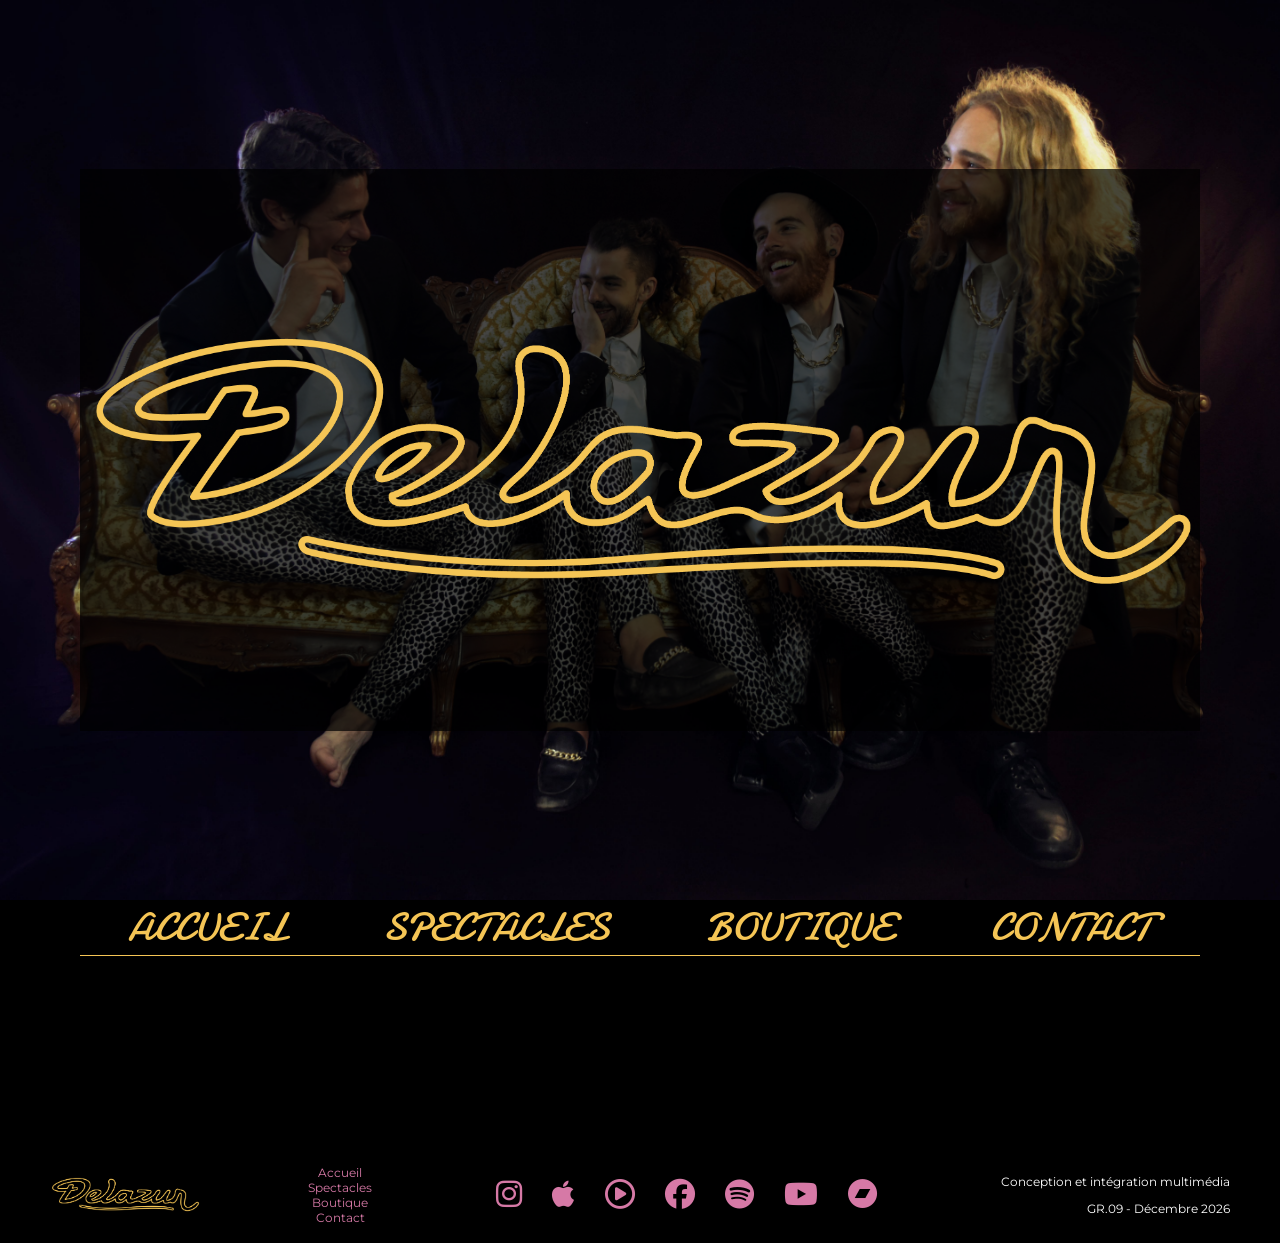
==== boutique.html @ c9358ce8 "Initialisation structure projet" ====
<!DOCTYPE html>
<html lang="fr-CA">

<head>
    <meta charset="UTF-8">
    <meta http-equiv="X-UA-Compatible" content="IE=edge">
    <meta name="viewport" content="width=device-width, initial-scale=1.0">
    <title>DELAZUR</title>
    <link rel="stylesheet" href="https://cdnjs.cloudflare.com/ajax/libs/font-awesome/6.5.1/css/all.min.css"
        integrity="sha512-DTOQO9RWCH3ppGqcWaEA1BIZOC6xxalwEsw9c2QQeAIftl+Vegovlnee1c9QX4TctnWMn13TZye+giMm8e2LwA=="
        crossorigin="anonymous" referrerpolicy="no-referrer" />
    <link rel="preconnect" href="https://fonts.gstatic.com">
    <link
        href="https://fonts.googleapis.com/css2?family=Damion&family=Montserrat:ital,wght@0,100;0,200;0,300;0,400;0,500;0,600;0,700;0,800;0,900;1,100;1,200;1,300;1,400;1,500;1,600;1,700;1,800;1,900&display=swap"
        rel="stylesheet">
    <link rel="stylesheet" href="./css/app.css">
    <link rel="stylesheet" href="./css/boutique.css">
</head>

<body>
    <header>
        <div>
            <img src="./img/delazur_logo.png" alt="Logo de Delazur">
            <h1 class="visuallyhidden">Delazur</h1>
        </div>
        <nav>
            <ul>
                <li><a class="serif" href="./index.html">Accueil</a></li>
                <li><a class="serif" href="./spectacles.html">Spectacles</a></li>
                <li><a class="serif" href="./boutique.html">Boutique</a></li>
                <li><a class="serif" href="./contact.html">Contact</a></li>
            </ul>
        </nav>
    </header>
    <main>
    <!--CONTENU------------------------------------------------------------------------------------------------->
    </main>
    <footer>
        <div>
            <img src="./img/delazur_logo.png" alt="Logo Delazur">
        </div>
        <nav>
            <ul>
                <li><a href="./index.html">Accueil</a></li>
                <li><a href="./spectacles.html">Spectacles</a></li>
                <li><a href="./boutique.html">Boutique</a></li>
                <li><a href="./contact.html">Contact</a></li>
            </ul>
        </nav>
        <nav>
            <ul>
                <li><a href="https://www.instagram.com/delazurband/" aria-label="Instagram" target="_blank"><i
                            class="fab fa-instagram"></i></a></li>
                <li><a href="https://music.apple.com/us/artist/delazur/1502322364" aria-label="Apple Music"
                        target="_blank"><i class="fab fa-apple"></i></a></li>
                <li><a href="https://music.youtube.com/channel/UCgWAueQ2PGlzKfPIjrtn05g" aria-label="Youtube Music"
                        target="_blank"><i class="far fa-play-circle"></i></a></li>
                <li><a href="https://www.facebook.com/delazurband/" aria-label="Facebook" target="_blank"><i
                            class="fab fa-facebook"></i></a></li>
                <li><a href="https://open.spotify.com/artist/1YG9iUkHCKcIEopGLn5QYb" aria-label="Spotify"
                        target="_blank"><i class="fab fa-spotify"></i></a></li>
                <li><a href="https://www.youtube.com/channel/UCNU_NVl0zzl5wluB0_9fNoA" aria-label="Youtube"
                        target="_blank"><i class="fab fa-youtube"></i></a></li>
                <li><a href="https://fontawesome.com/icons/bandcamp?style=brands" aria-label="Bandcamp"
                        target="_blank"><i class="fab fa-bandcamp"></i></a></li>
            </ul>
        </nav>
        <div>
            <p>Conception et intégration multimédia</p>
            <p>GR.09 - Décembre 2026</p>
        </div>
    </footer>
</body>

</html>
---- css/app.css ----
@import 'bases.css';
@import 'header.css';

/* @import 'accueil.css'; */
/* @import 'spectacles.css';
@import 'boutique.css';
@import 'contact.css'; */

@import 'footer.css';
@import 'overrides.css';
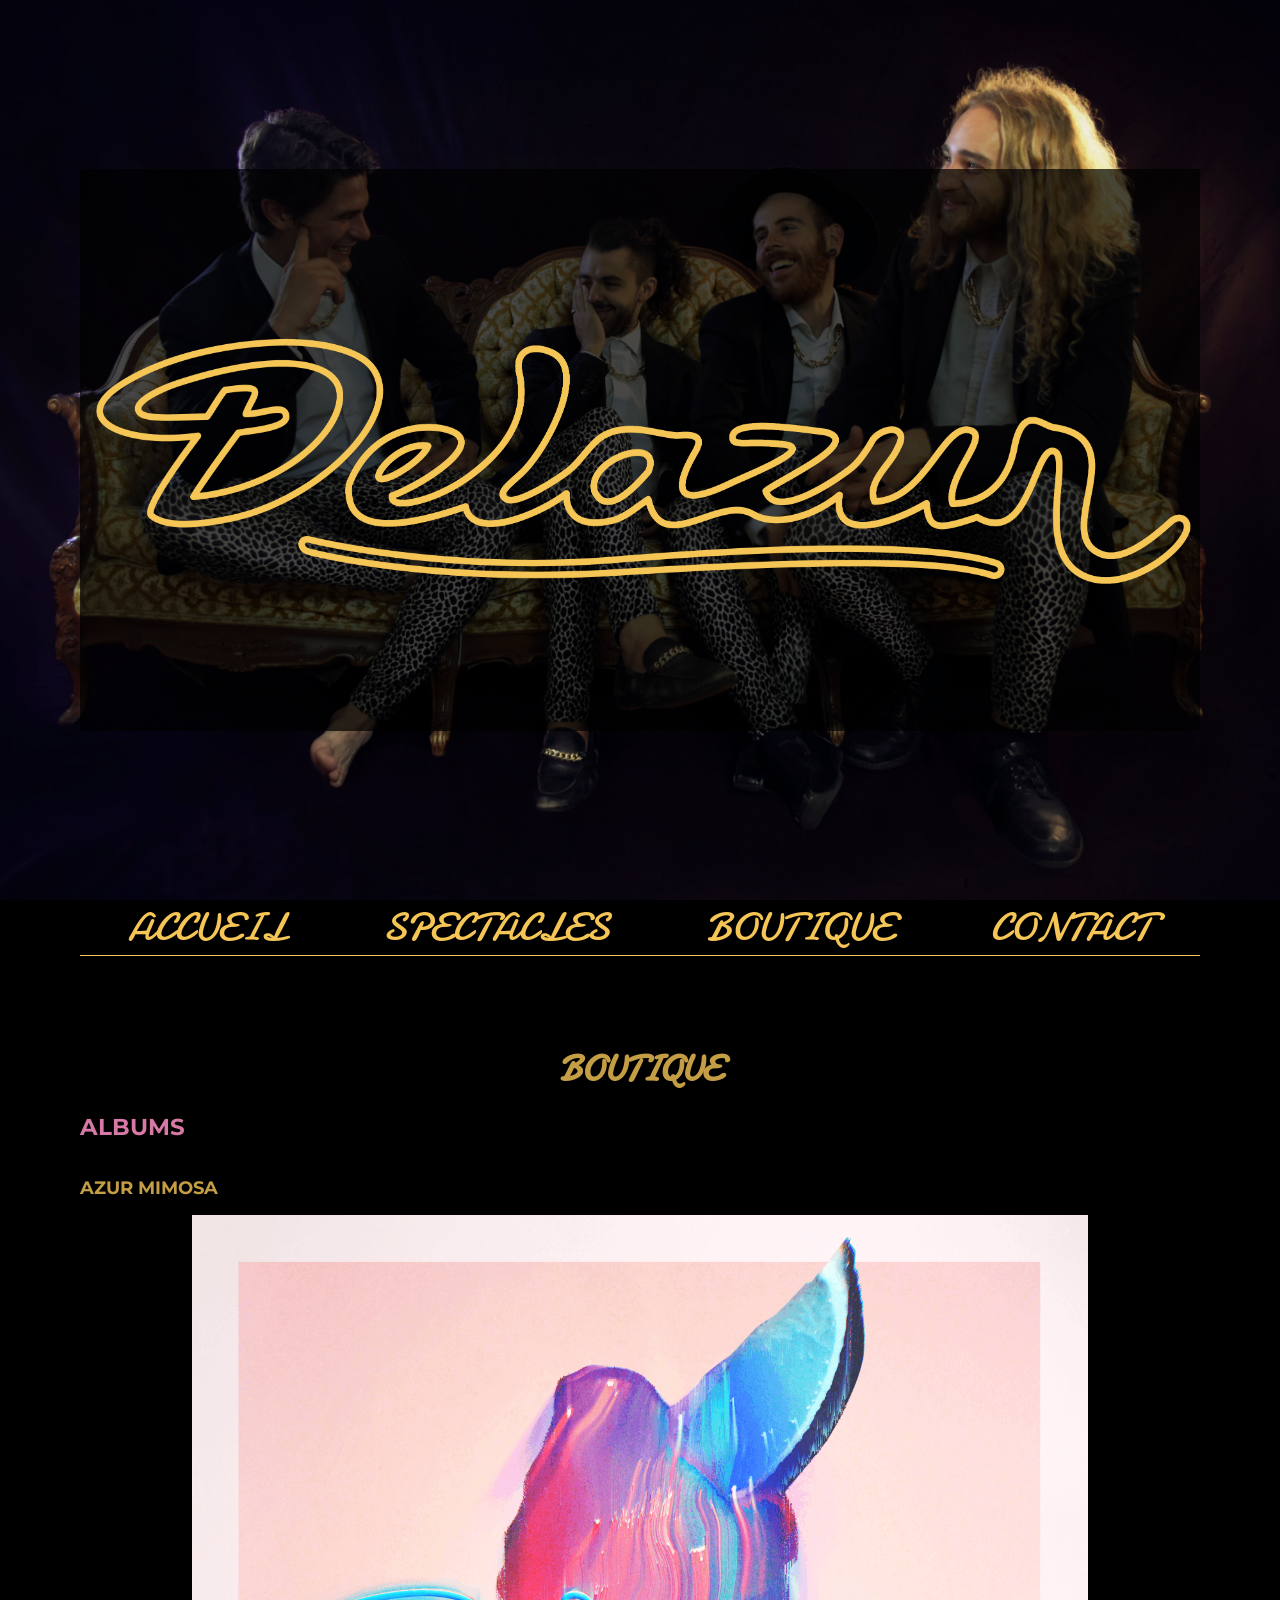
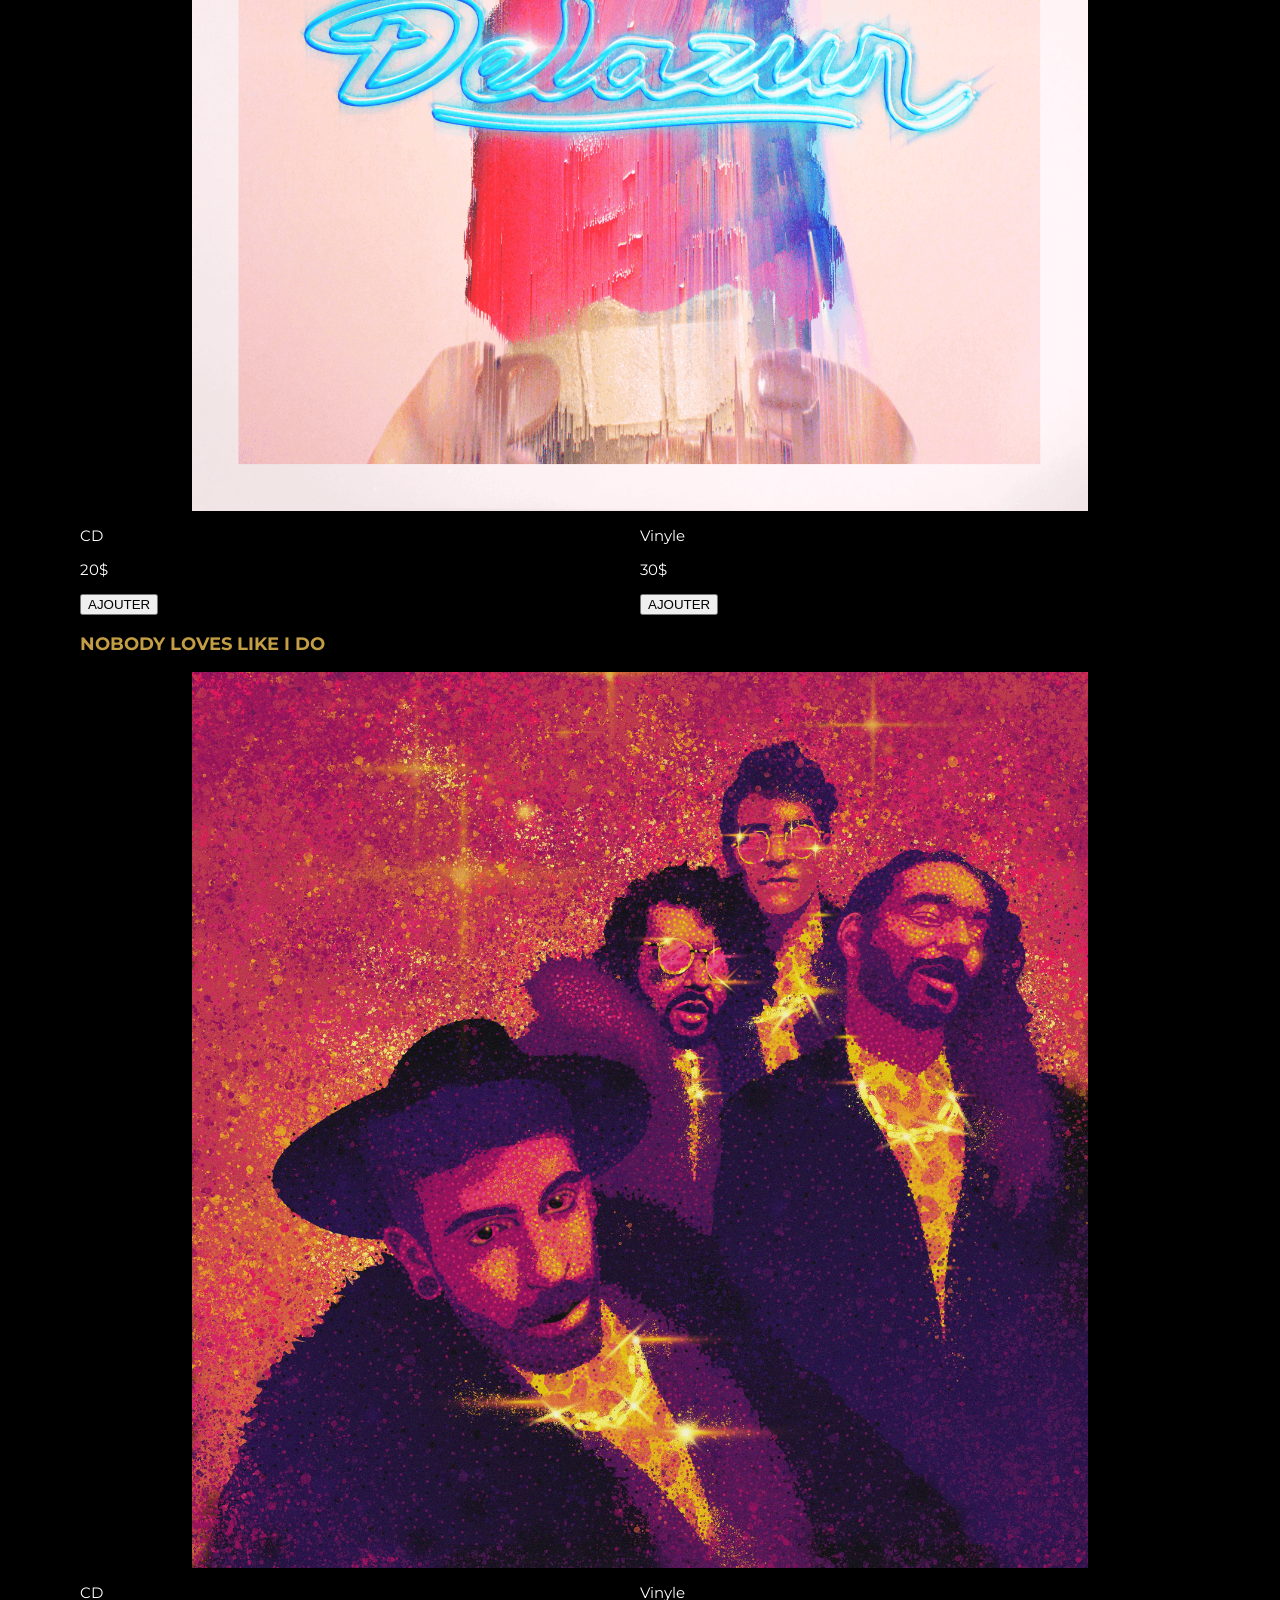
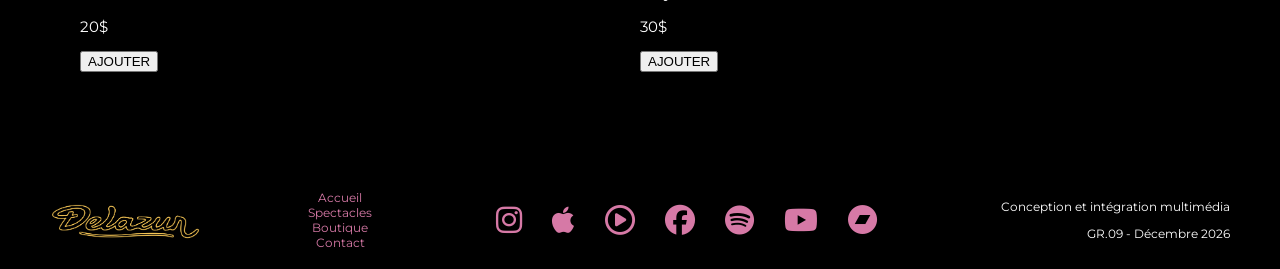
==== commit 6829f8dc: "Modification du HTML et CSS et ajout d'une copie de t-shirt1 pour l'album 2" ====
--- a/boutique.html
+++ b/boutique.html
@@ -32,9 +32,47 @@
             </ul>
         </nav>
     </header>
+
     <main>
-    <!--CONTENU------------------------------------------------------------------------------------------------->
+        <h1>BOUTIQUE</h1>
+        <section class="albums">
+            <h2>ALBUMS</h2>
+            <article class="azur-mimosa">
+                <h3>AZUR MIMOSA</h3> 
+                <img src="./img/album1.png" alt="Pochette de l'album Azur Mimosa">
+
+                <div class="cd">
+                    <p>CD</p>
+                    <p>20$</p>
+                    <button type="button">AJOUTER</button>
+                </div>
+
+                <div class="vinyle">
+                    <p>Vinyle</p>
+                    <p>30$</p>
+                    <button type="button">AJOUTER</button>
+                </div>
+            </article>
+
+            <article class="nobody-loves">
+                <h3>NOBODY LOVES LIKE I DO</h3> 
+                <img src="./img/album2.jpg" alt="Pochette de l'album nobody loves like I do">
+
+                <div class="cd">
+                    <p>CD</p>
+                    <p>20$</p>
+                    <button type="button">AJOUTER</button>
+                </div>
+
+                <div class="vinyle">
+                    <p>Vinyle</p>
+                    <p>30$</p>
+                    <button type="button">AJOUTER</button>
+                </div>
+            </article>
+        </section>
     </main>
+
     <footer>
         <div>
             <img src="./img/delazur_logo.png" alt="Logo Delazur">
--- a/css/app.css
+++ b/css/app.css
@@ -1,10 +1,5 @@
 @import 'bases.css';
 @import 'header.css';
 
-/* @import 'accueil.css'; */
-/* @import 'spectacles.css';
-@import 'boutique.css';
-@import 'contact.css'; */
-
 @import 'footer.css';
 @import 'overrides.css';
--- a/css/boutique.css
+++ b/css/boutique.css
@@ -0,0 +1,36 @@
+main{
+    background-color: black;
+}
+
+h1{
+    color: #C49E44;
+    font-family: "damion", Verdana, Geneva, Tahoma, sans-serif;
+    font-size: 35px;
+    margin: 0;
+    padding: 0;
+    text-align: center;
+}
+
+h2{
+    color: #d679a6;
+}
+
+h3{
+    color:#C49E44;
+}
+
+img{
+    width: 80%;
+    display: block;
+    margin: 0 auto;
+}
+
+article{
+    display: grid;
+    grid-template-columns: 1fr 1fr;
+}
+
+article h3,
+article img {
+    grid-column: span 2;
+}
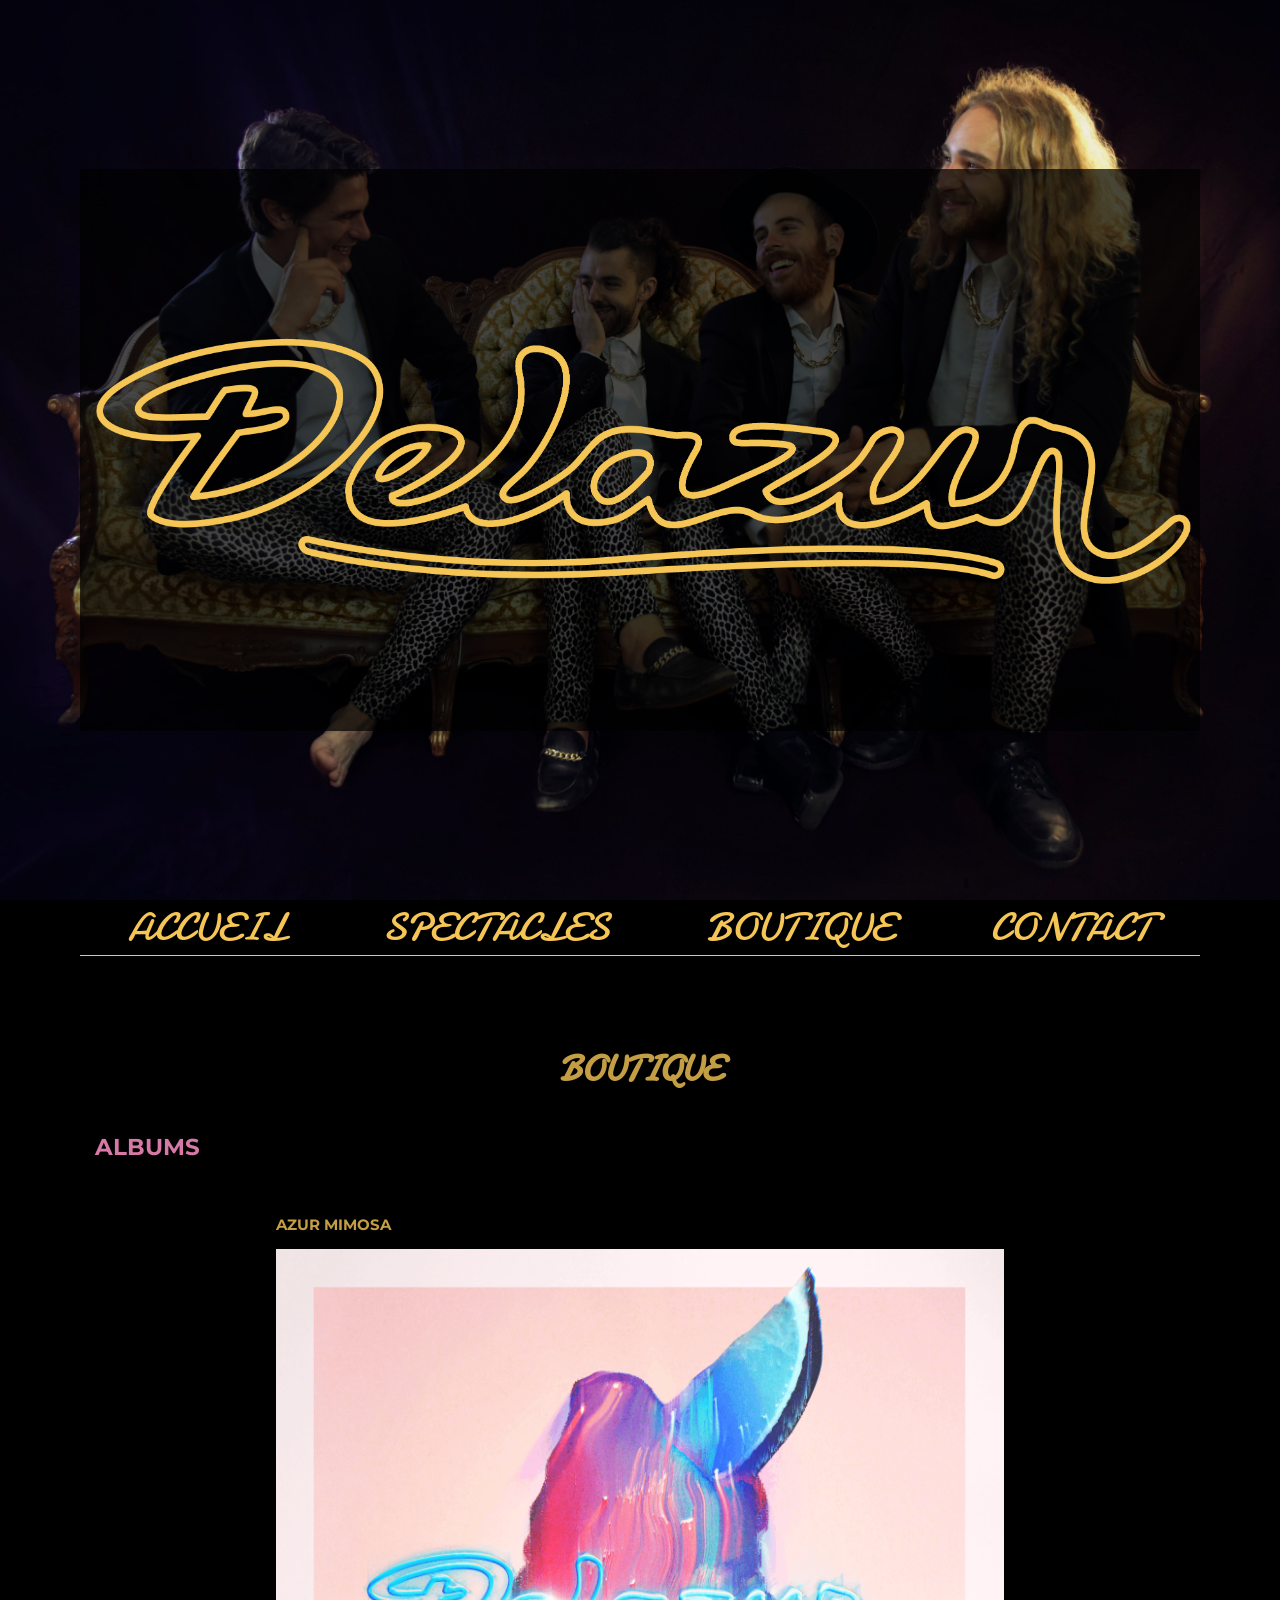
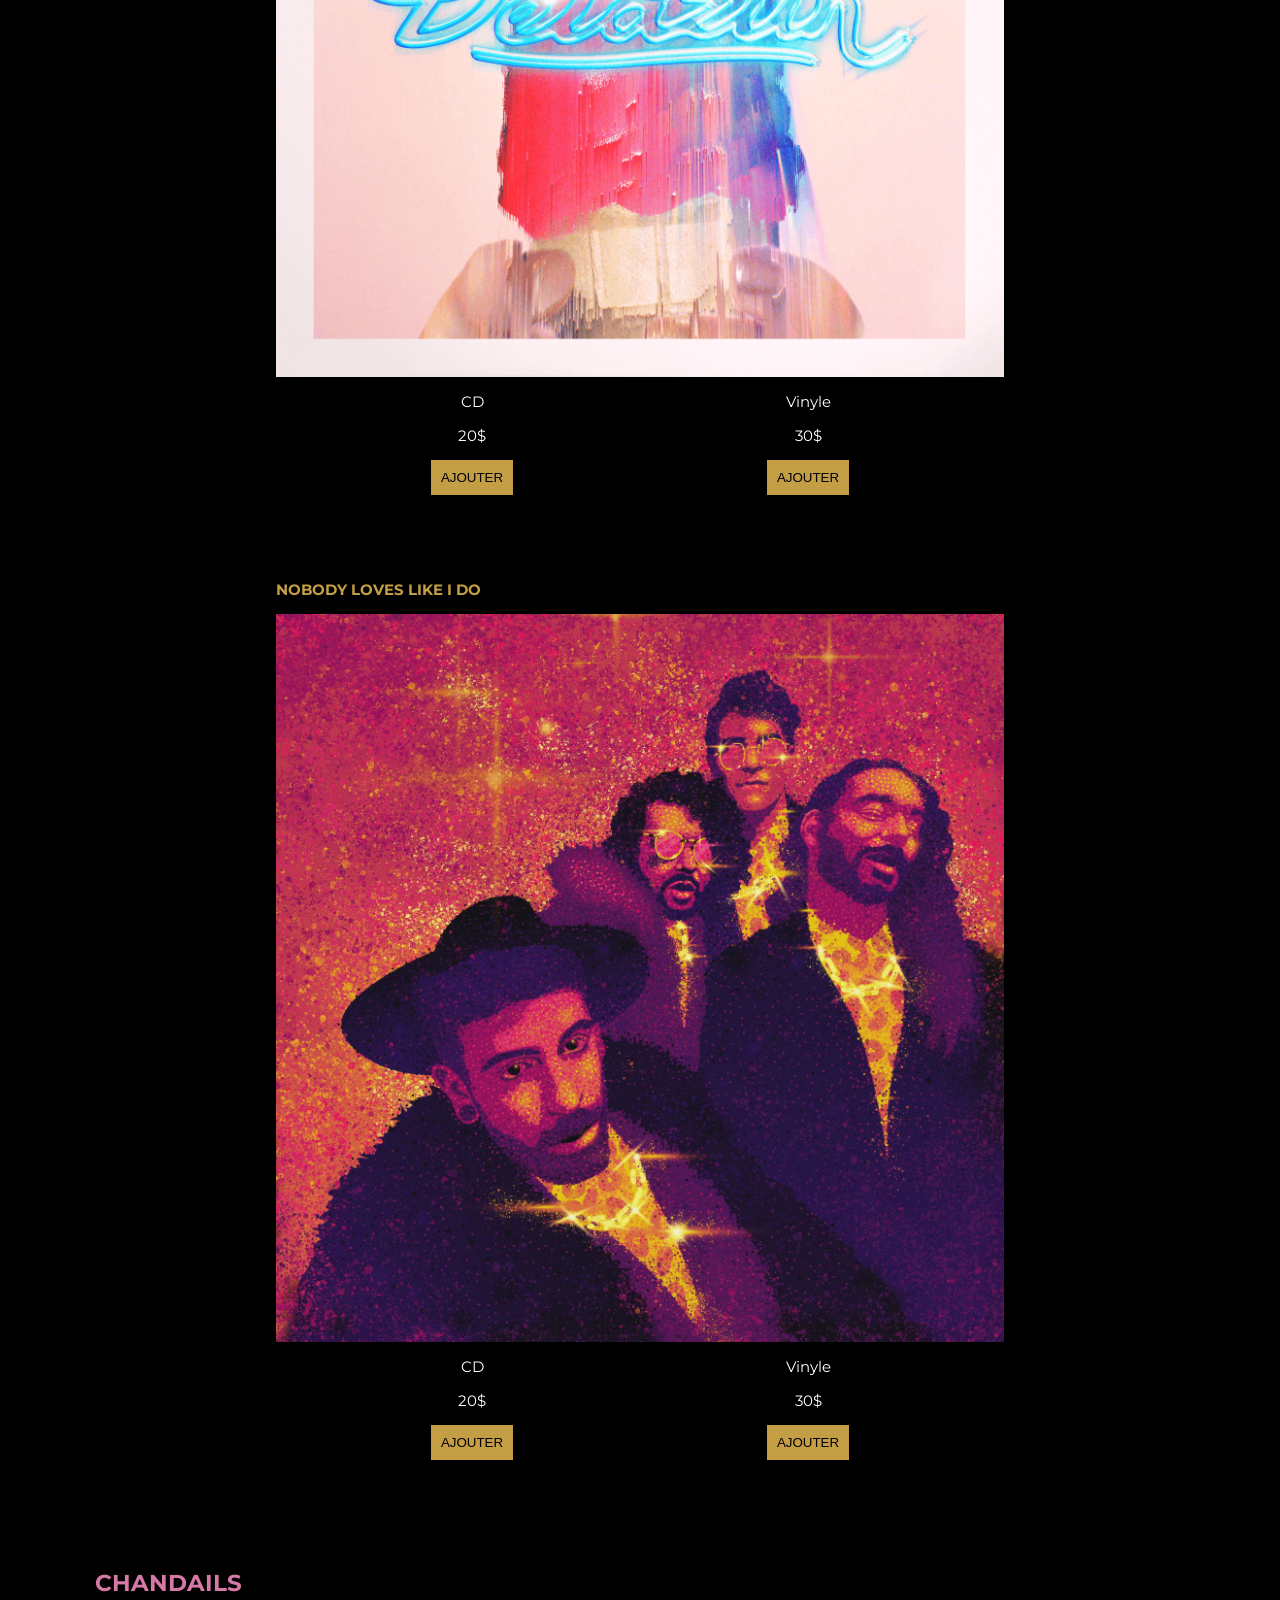
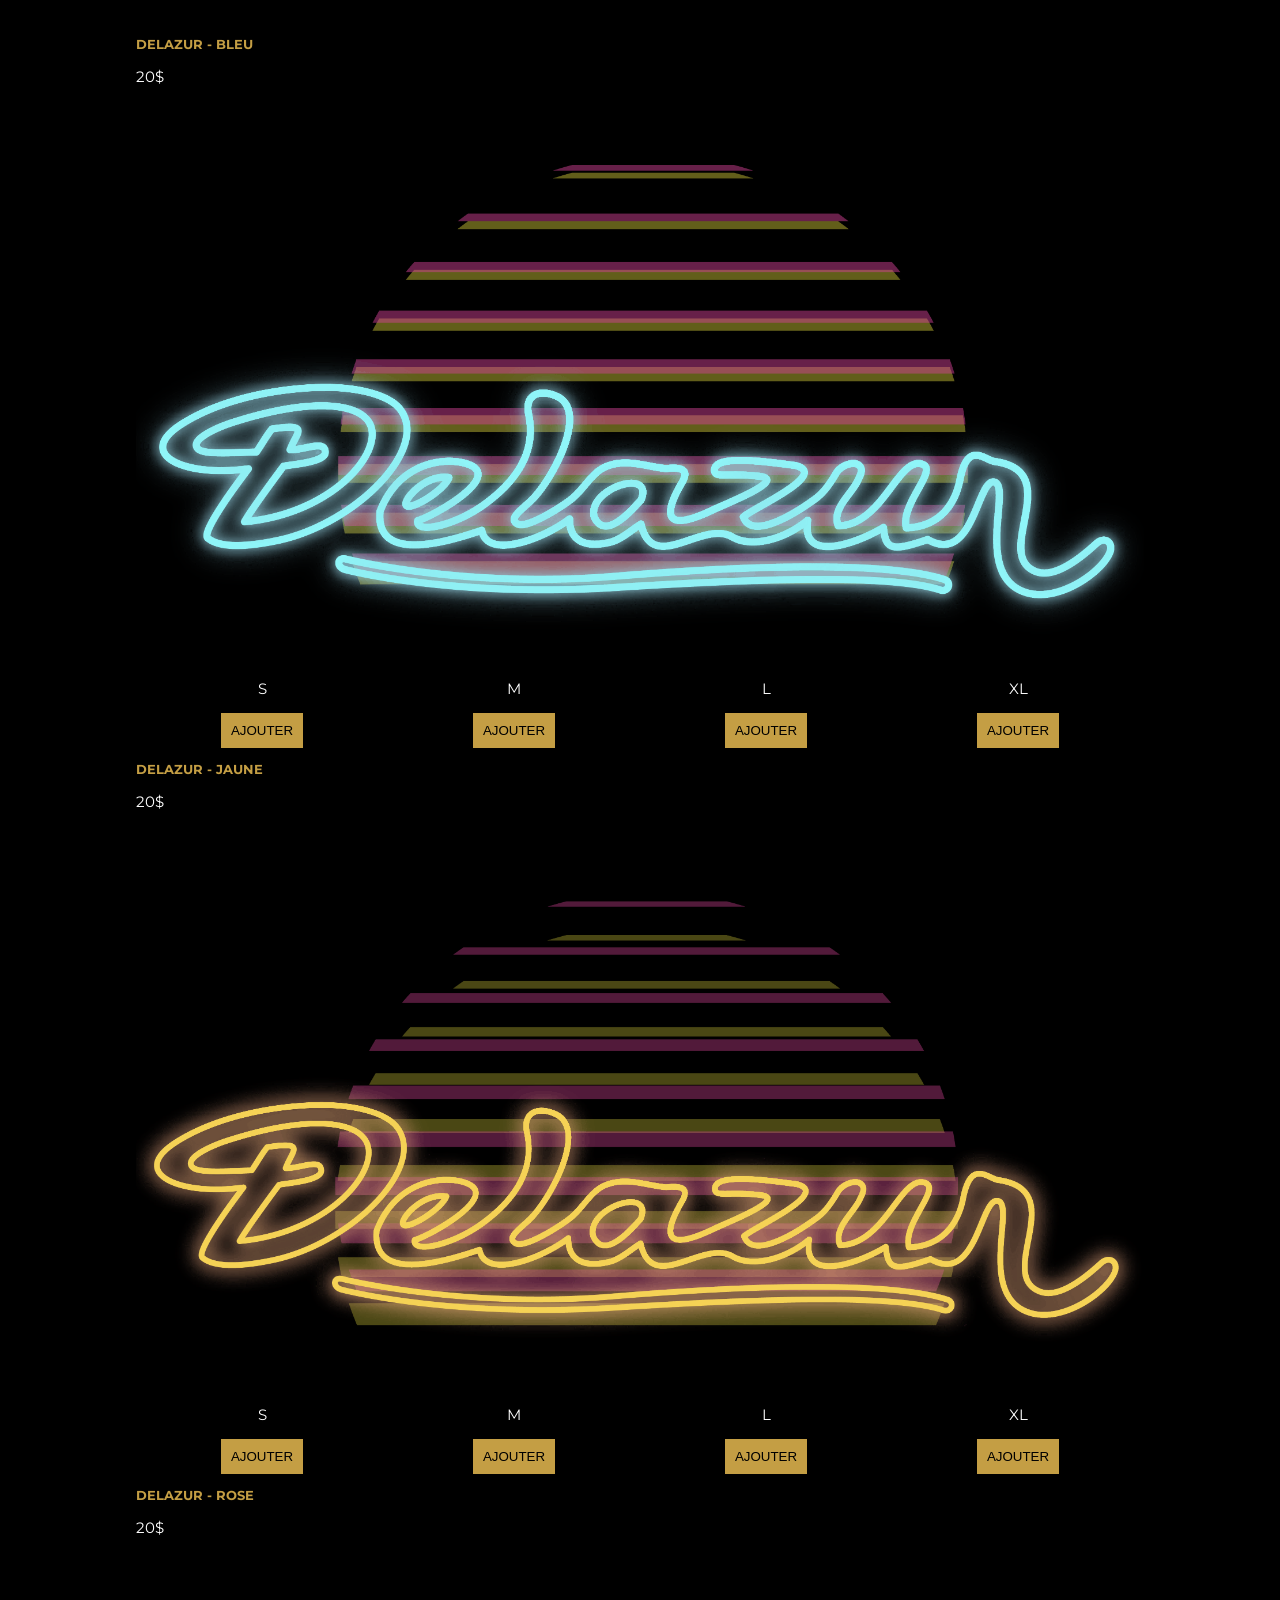
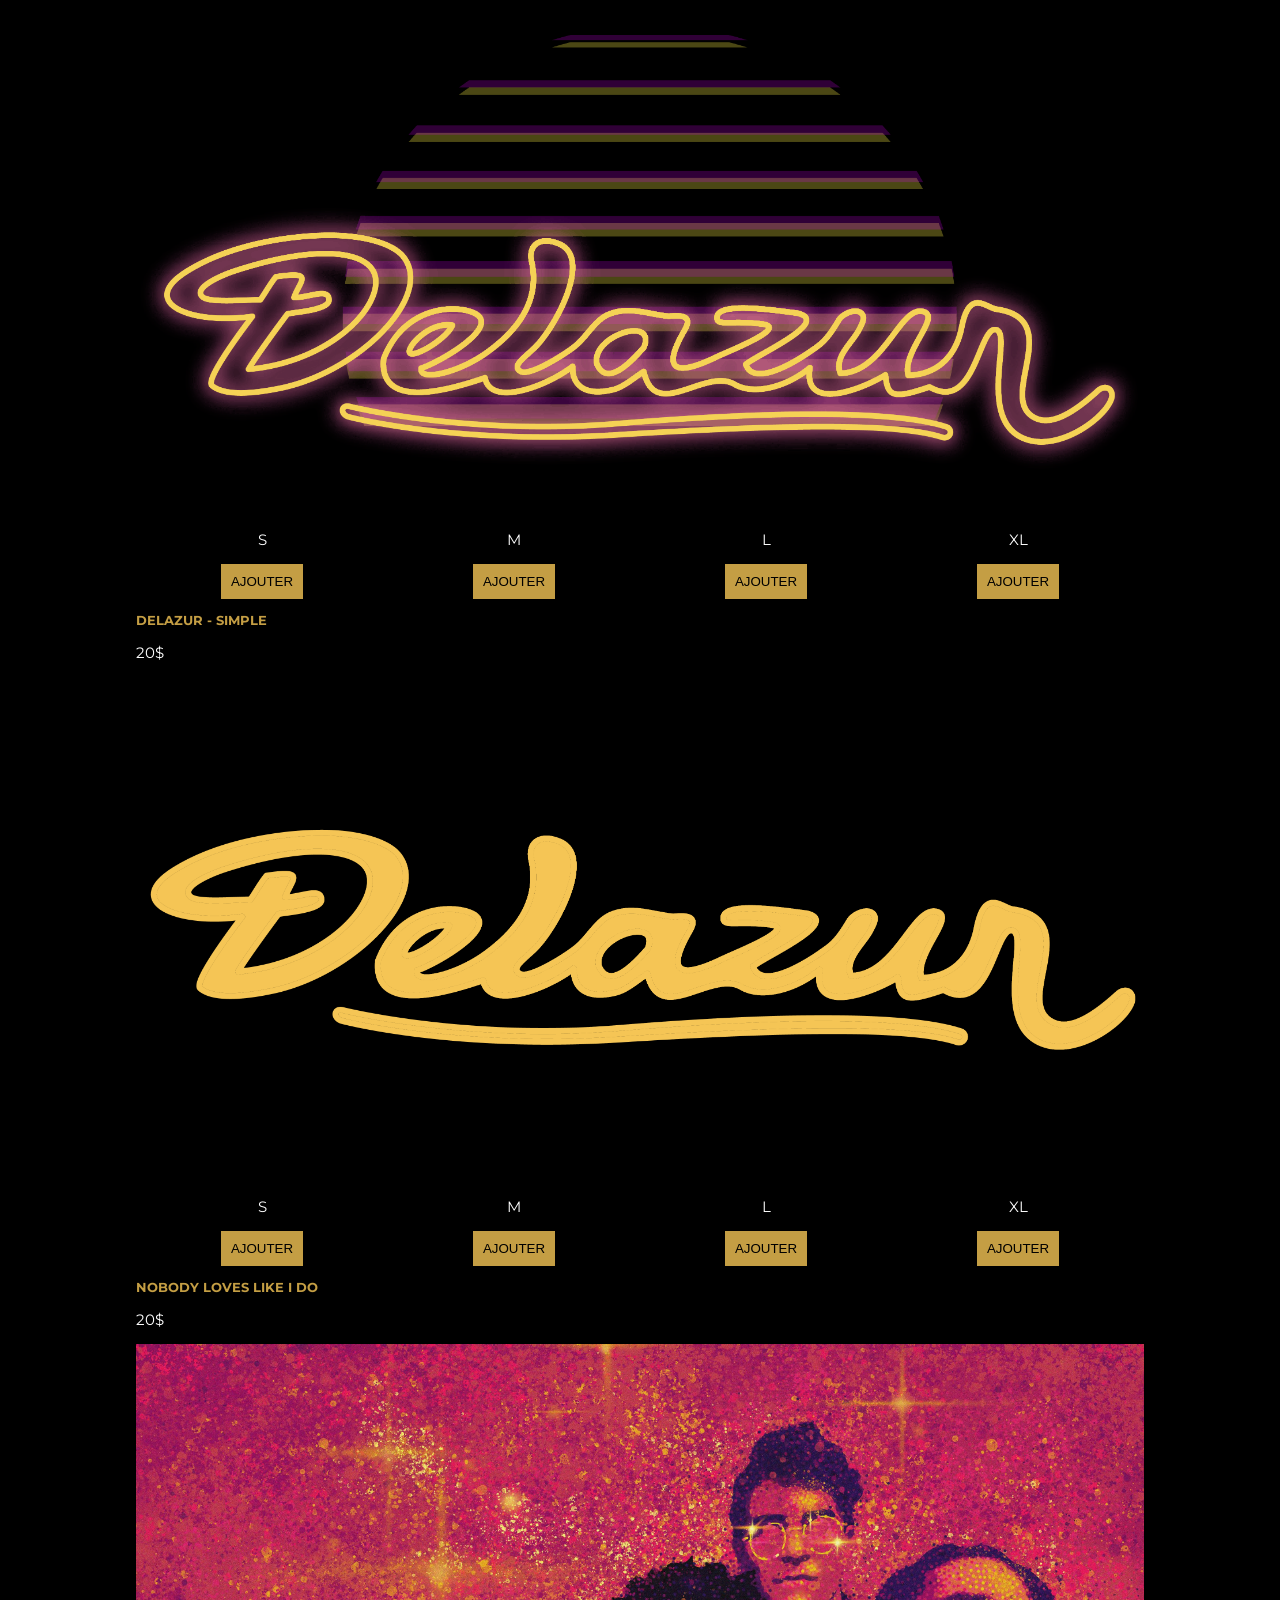
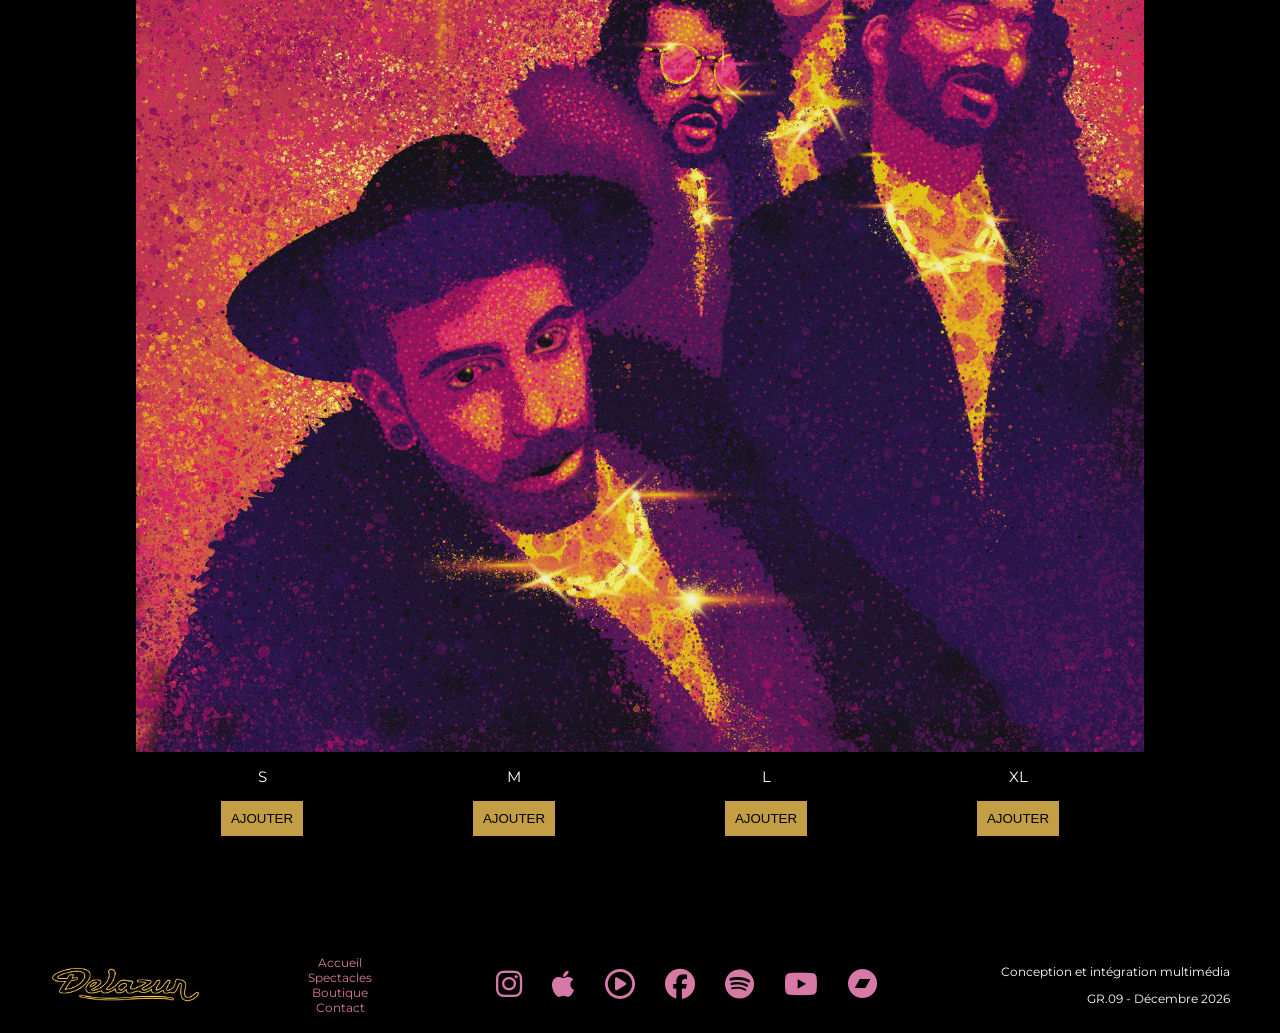
==== commit 802049b9: "Mise à jour de la boutique et ajout du JavaScript de la boutique" ====
--- a/boutique.html
+++ b/boutique.html
@@ -38,36 +38,192 @@
         <section class="albums">
             <h2>ALBUMS</h2>
             <article class="azur-mimosa">
-                <h3>AZUR MIMOSA</h3> 
-                <img src="./img/album1.png" alt="Pochette de l'album Azur Mimosa">
-
-                <div class="cd">
-                    <p>CD</p>
-                    <p>20$</p>
-                    <button type="button">AJOUTER</button>
-                </div>
-
-                <div class="vinyle">
-                    <p>Vinyle</p>
-                    <p>30$</p>
-                    <button type="button">AJOUTER</button>
+                <div class="albums-visuel">
+                    <h3>AZUR MIMOSA</h3> 
+                    <img src="./img/album1.png" alt="Pochette de l'album Azur Mimosa">
+                </div>    
+                <div class="choix-albums"> 
+                    <div class="cd">
+                        <p>CD</p>
+                        <p>20$</p>
+                        <button type="button">AJOUTER</button>
+                    </div>
+
+                    <div class="vinyle">
+                        <p>Vinyle</p>
+                        <p>30$</p>
+                        <button type="button">AJOUTER</button>
+                    </div>
                 </div>
             </article>
 
             <article class="nobody-loves">
-                <h3>NOBODY LOVES LIKE I DO</h3> 
-                <img src="./img/album2.jpg" alt="Pochette de l'album nobody loves like I do">
-
-                <div class="cd">
-                    <p>CD</p>
-                    <p>20$</p>
-                    <button type="button">AJOUTER</button>
-                </div>
-
-                <div class="vinyle">
-                    <p>Vinyle</p>
-                    <p>30$</p>
-                    <button type="button">AJOUTER</button>
+
+                <div class="albums-visuel">
+                    <h3>NOBODY LOVES LIKE I DO</h3> 
+                    <img src="./img/album2.jpg" alt="Pochette de l'album nobody loves like I do">
+                </div>
+                <div class="choix-albums"> 
+                    <div class="cd">
+                        <p>CD</p>
+                        <p>20$</p>
+                        <button type="button">AJOUTER</button>
+                    </div>
+
+                    <div class="vinyle">
+                        <p>Vinyle</p>
+                        <p>30$</p>
+                        <button type="button">AJOUTER</button>
+                    </div>
+                </div>
+            </article>
+        </section>
+
+        <section class="chandails">
+            <h2>CHANDAILS</h2>
+            <article class="delazur-bleu">
+
+                <div class="chandails-visuel">
+                    <h3>DELAZUR - BLEU</h3>
+                    <p>20$</p>
+                    <img src="./img/t-shirt2.png" alt="chandail delazur bleu">
+                </div>
+                <div class="choix_grandeur"> 
+                    <div class="small">
+                        <p>S</p>
+                        <button type="button">AJOUTER</button>
+                    </div>
+
+                    <div class="medium">
+                        <p>M</p>
+                        <button type="button">AJOUTER</button>
+                    </div>
+
+                    <div class="large">
+                        <p>L</p>
+                        <button type="button">AJOUTER</button>
+                    </div>
+
+                    <div class="x-large">
+                        <p>XL</p>
+                        <button type="button">AJOUTER</button>
+                    </div>
+                </div>
+            </article>
+
+            <article class="delazur-jaune">
+                <div class="chandails-visuel">
+                    <h3>DELAZUR - JAUNE</h3>
+                    <p>20$</p>
+                    <img src="./img/t-shirt3.png" alt="chandail delazur jaune">
+                </div>
+                <div class="choix_grandeur"> 
+                    <div class="small">
+                        <p>S</p>
+                        <button type="button">AJOUTER</button>
+                    </div>
+
+                    <div class="medium">
+                        <p>M</p>
+                        <button type="button">AJOUTER</button>
+                    </div>
+
+                    <div class="large">
+                        <p>L</p>
+                        <button type="button">AJOUTER</button>
+                    </div>
+
+                    <div class="x-large">
+                        <p>XL</p>
+                        <button type="button">AJOUTER</button>
+                    </div>
+                </div>
+            </article>
+
+            <article class="delazur-rose">
+                <div class="chandails-visuel">
+                    <h3>DELAZUR - ROSE</h3>
+                    <p>20$</p>
+                    <img src="./img/t-shirt4.png" alt="chandail delazur rose">
+                </div>
+                <div class="choix_grandeur"> 
+                    <div class="small">
+                        <p>S</p>
+                        <button type="button">AJOUTER</button>
+                    </div>
+
+                    <div class="medium">
+                        <p>M</p>
+                        <button type="button">AJOUTER</button>
+                    </div>
+
+                    <div class="large">
+                        <p>L</p>
+                        <button type="button">AJOUTER</button>
+                    </div>
+
+                    <div class="x-large">
+                        <p>XL</p>
+                        <button type="button">AJOUTER</button>
+                    </div>
+                </div>
+            </article>
+
+            <article class="delazur-simple">
+                <div class="chandails-visuel">
+                    <h3>DELAZUR - SIMPLE</h3>
+                    <p>20$</p>
+                    <img src="./img/t-shirt5.png" alt="chandail delazur simple">
+                </div>
+                <div class="choix_grandeur"> 
+                    <div class="small">
+                        <p>S</p>
+                        <button type="button">AJOUTER</button>
+                    </div>
+
+                    <div class="medium">
+                        <p>M</p>
+                        <button type="button">AJOUTER</button>
+                    </div>
+
+                    <div class="large">
+                        <p>L</p>
+                        <button type="button">AJOUTER</button>
+                    </div>
+
+                    <div class="x-large">
+                        <p>XL</p>
+                        <button type="button">AJOUTER</button>
+                    </div>
+                </div>
+            </article>
+
+            <article class="delazur-nobody-loves">
+                <div class="chandails-visuel">
+                    <h3>NOBODY LOVES LIKE I DO</h3>
+                    <p>20$</p>
+                    <img src="./img/t-shirt1.jpg" alt="chandail delazur simple">
+                </div>
+                <div class="choix_grandeur"> 
+                    <div class="small">
+                        <p>S</p>
+                        <button type="button">AJOUTER</button>
+                    </div>
+
+                    <div class="medium">
+                        <p>M</p>
+                        <button type="button">AJOUTER</button>
+                    </div>
+
+                    <div class="large">
+                        <p>L</p>
+                        <button type="button">AJOUTER</button>
+                    </div>
+
+                    <div class="x-large">
+                        <p>XL</p>
+                        <button type="button">AJOUTER</button>
+                    </div>
                 </div>
             </article>
         </section>
--- a/css/boutique.css
+++ b/css/boutique.css
@@ -13,24 +13,80 @@
 
 h2{
     color: #d679a6;
+    padding: 20px 0 20px 15px;
+
 }
 
-h3{
+
+.albums-visuel, .chandails-visuel h3{
     color:#C49E44;
+    text-align: left;
+    font-size: 13px;
 }
 
-img{
-    width: 80%;
-    display: block;
+/* Albums */
+.albums-visuel{
+    grid-column: span 2;
+    width: 65%;
     margin: 0 auto;
 }
 
-article{
-    display: grid;
-    grid-template-columns: 1fr 1fr;
+.albums-visuel img{
+    width: 100%;
+    display: block;
 }
 
-article h3,
-article img {
+.albums article {
+    display: grid;
+    grid-template-columns: 1fr 1fr ;
+    text-align: center;
+    column-gap: 0;
+    padding-bottom: 70px;
+}
+
+.choix-albums{
     grid-column: span 2;
+    display: grid;
+    grid-template-columns:  1fr 1fr;
+    width: 60%;
+    margin: 0 auto;
 }
+
+/* Chandails */
+
+.chandails-visuel{
+    grid-column: span 4;
+    width: 90%;
+    margin: 0 auto;
+}
+
+.chandails-visuel img{
+    width: 100%;
+    display: block;
+}
+
+.chandails-visuel article{
+    display: grid;
+    grid-template-columns: 1fr 1fr 1fr 1fr;
+    text-align: center;
+    padding-bottom: 70px;
+}
+
+.choix_grandeur{
+    grid-column: span 4;
+    display: grid;
+    grid-template-columns:  1fr 1fr 1fr 1fr;
+    width: 90%;
+    margin: 0 auto;
+    text-align: center;
+}
+
+button{
+    background-color: #C49E44;
+    height: 35px;
+    border: none;
+    padding: 10px;
+}
+
+
+
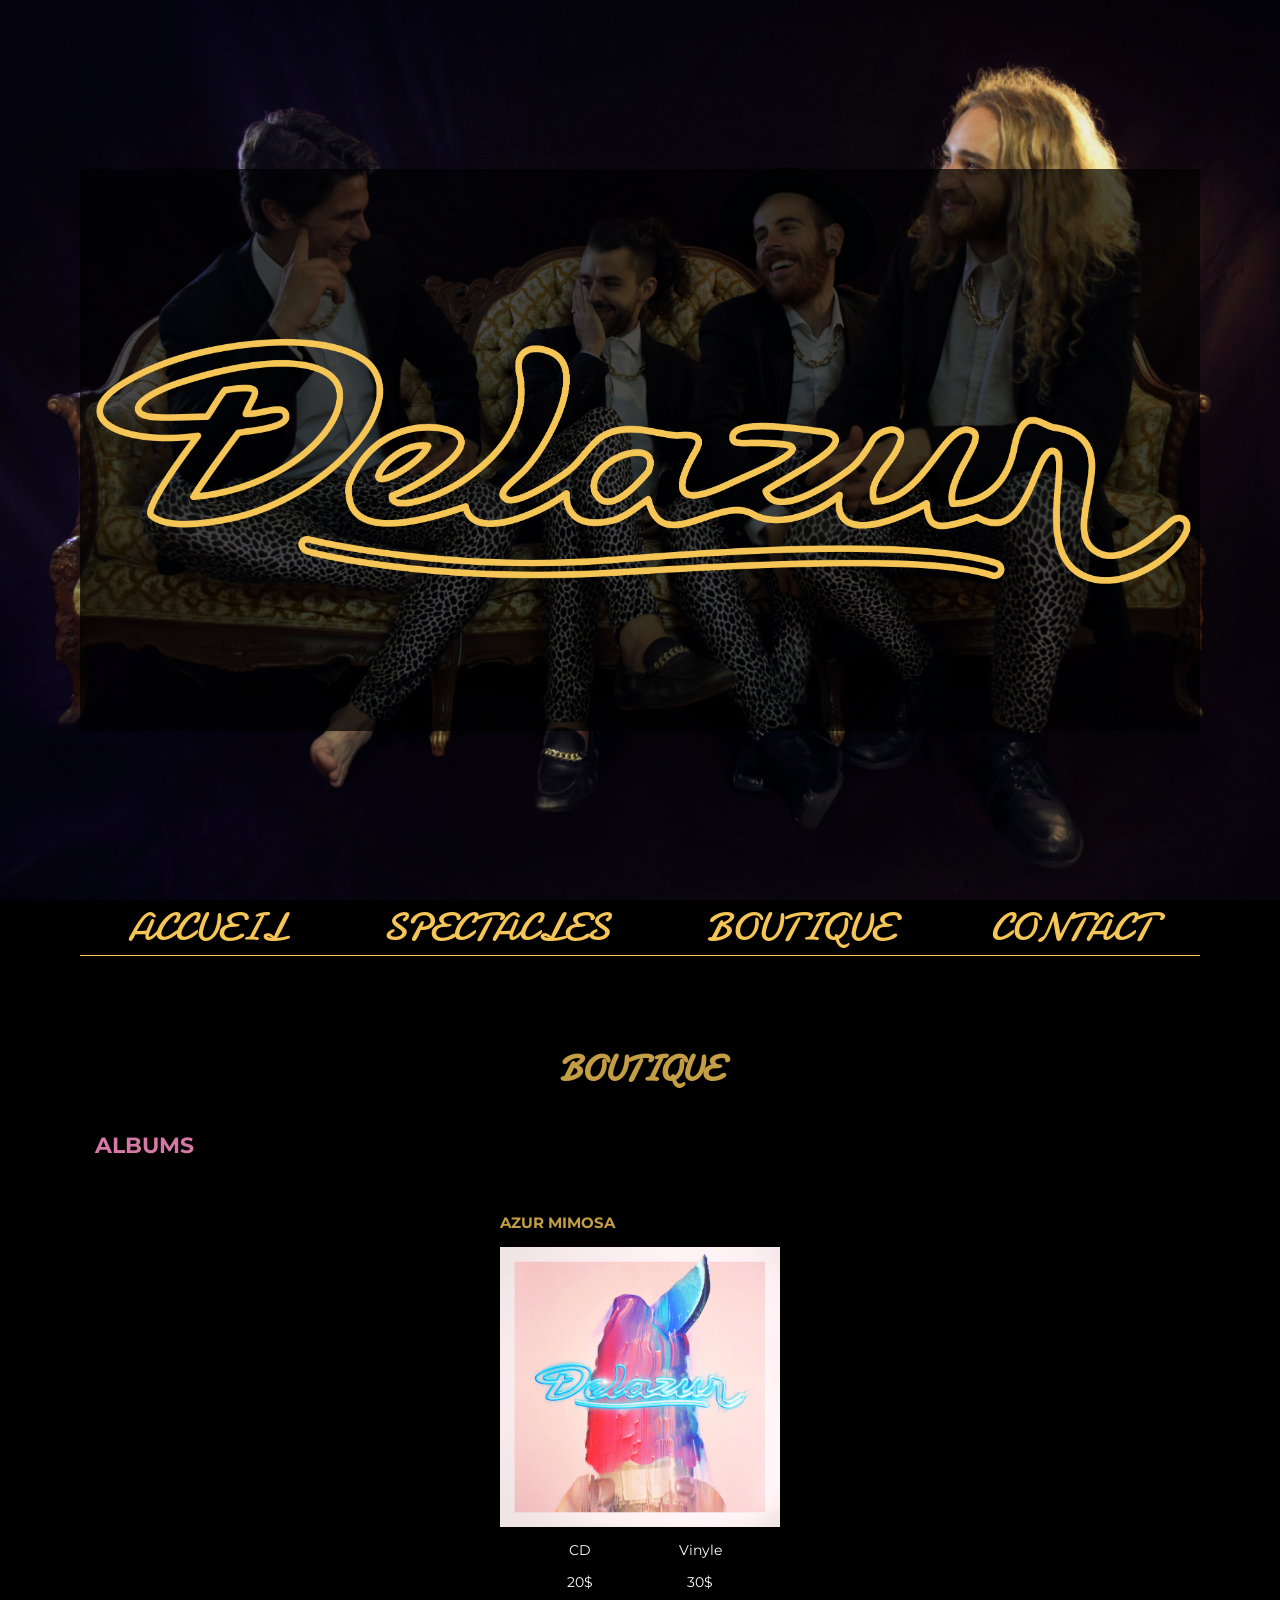
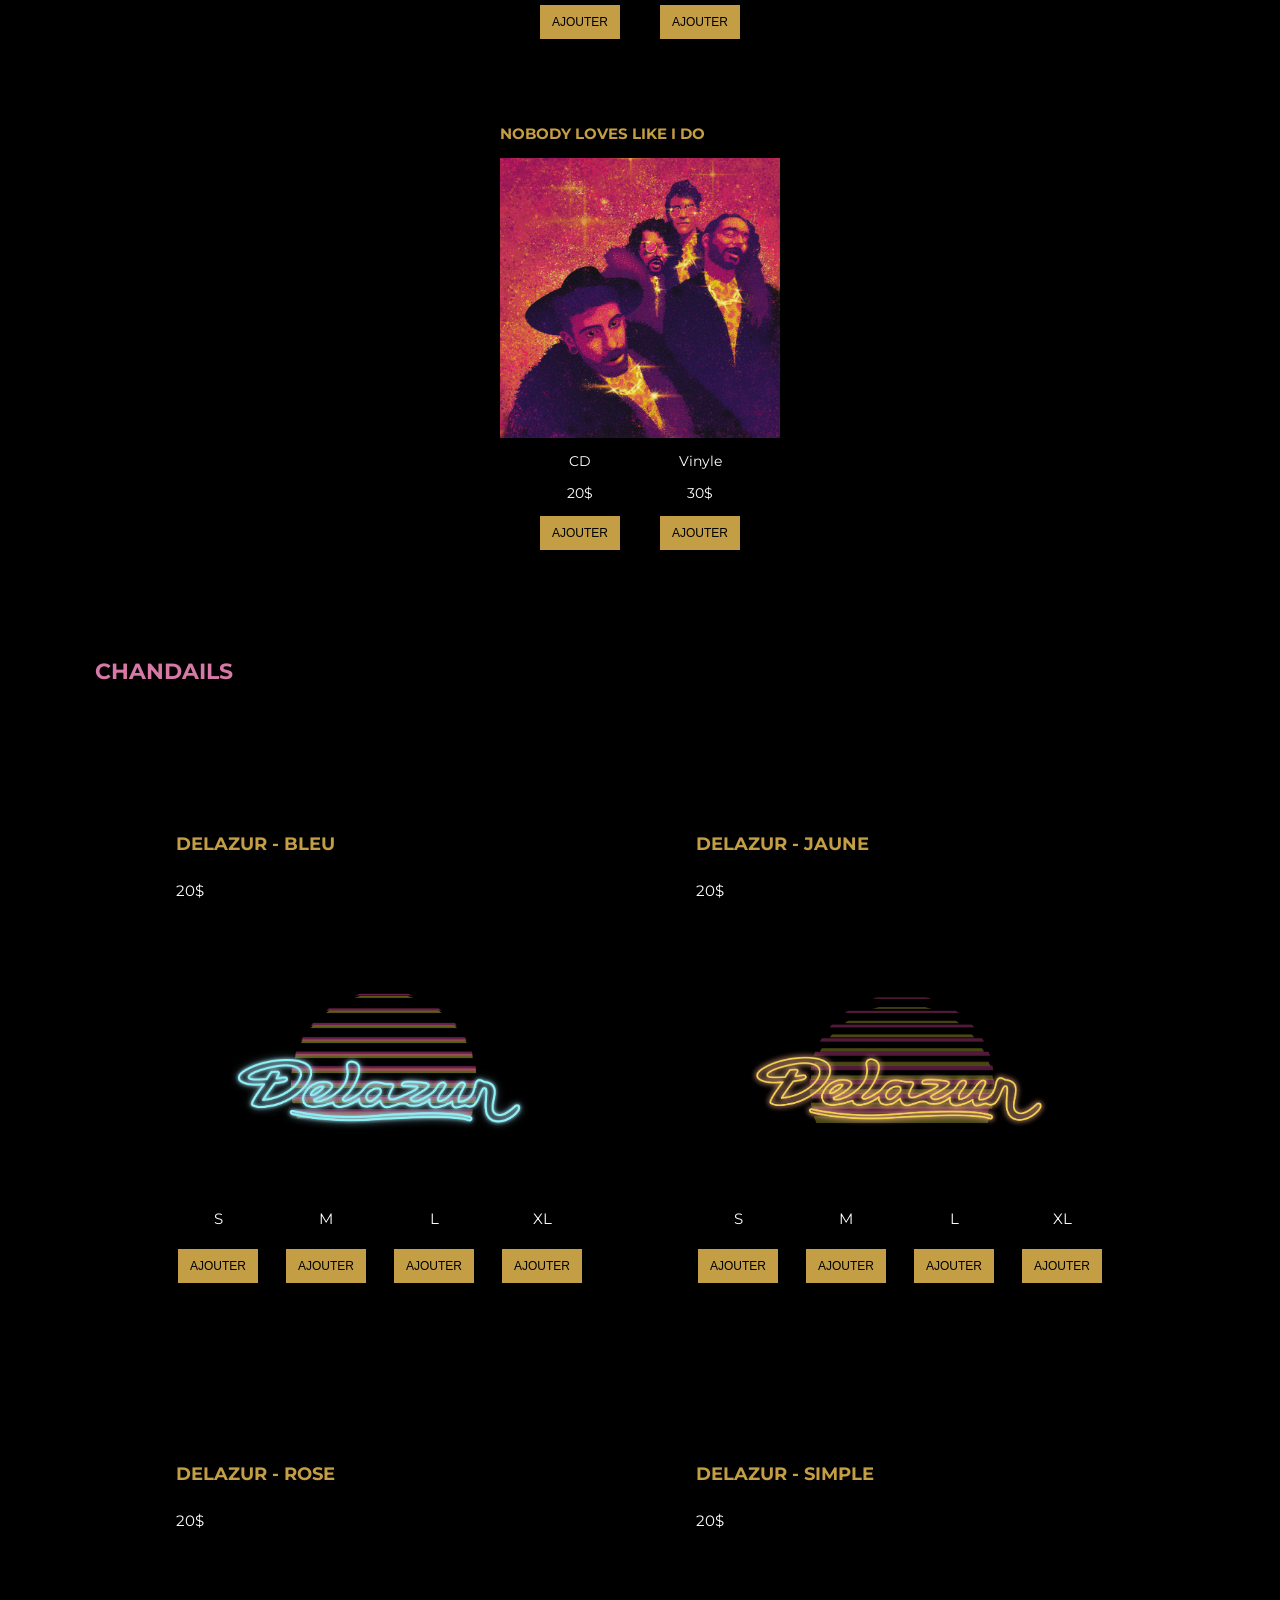
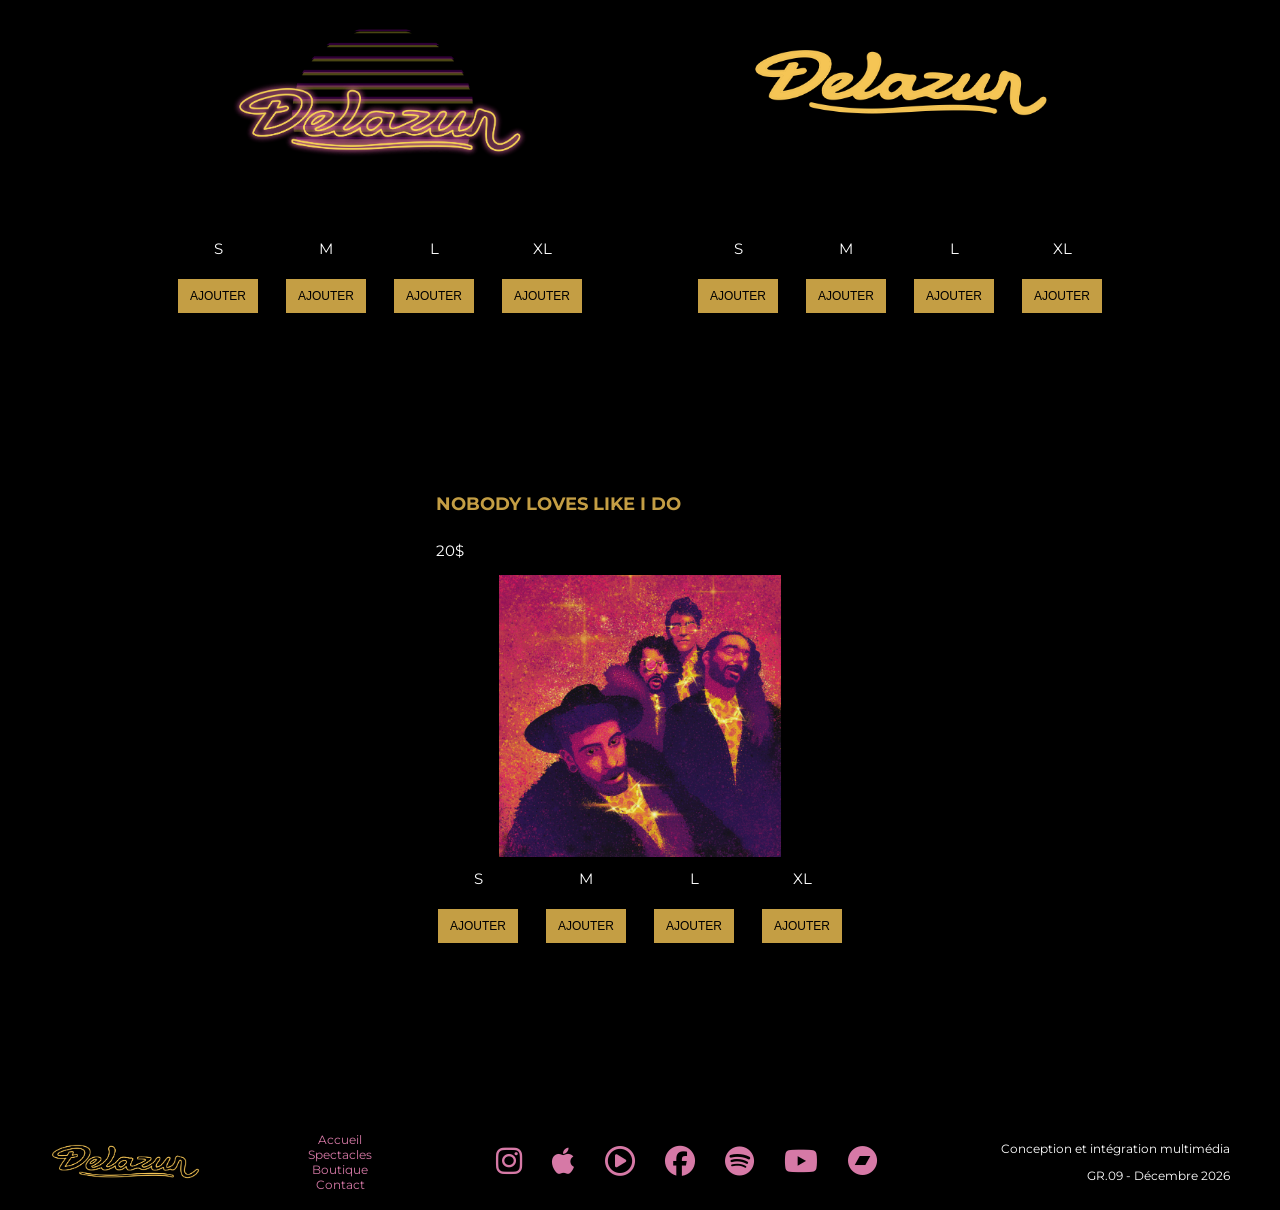
==== commit 3095a3af: "Ajustements CSS de la boutique" ====
--- a/boutique.html
+++ b/boutique.html
@@ -82,7 +82,6 @@
         <section class="chandails">
             <h2>CHANDAILS</h2>
             <article class="delazur-bleu">
-
                 <div class="chandails-visuel">
                     <h3>DELAZUR - BLEU</h3>
                     <p>20$</p>
--- a/css/boutique.css
+++ b/css/boutique.css
@@ -14,21 +14,36 @@
 h2{
     color: #d679a6;
     padding: 20px 0 20px 15px;
-
+    font-size: 22px;
 }
 
-
-.albums-visuel, .chandails-visuel h3{
+h3{
     color:#C49E44;
     text-align: left;
-    font-size: 13px;
+    font-size: 15px;
 }
 
 /* Albums */
+.albums {
+    display: grid;
+    grid-template-columns: repeat(auto-fit, minmax(min(100%, 600px), 1fr));
+    width: 100%;
+    margin: 0 auto;
+    column-gap: 40px;
+}
+
+.albums h2{
+    grid-column: 1 / -1;
+}
+
 .albums-visuel{
-    grid-column: span 2;
-    width: 65%;
+    width: 85%;
+    max-width: 280px;
     margin: 0 auto;
+}
+
+.albums-visuel h3{
+    white-space: nowrap;
 }
 
 .albums-visuel img{
@@ -38,41 +53,75 @@
 
 .albums article {
     display: grid;
-    grid-template-columns: 1fr 1fr ;
+    grid-template-columns: 1fr  ;
     text-align: center;
     column-gap: 0;
     padding-bottom: 70px;
+    justify-items: center;
 }
 
 .choix-albums{
-    grid-column: span 2;
     display: grid;
     grid-template-columns:  1fr 1fr;
-    width: 60%;
+    width: 65%;
+    max-width: 240px;
     margin: 0 auto;
+}
+
+.choix-albums p {
+    font-size: 14px;
 }
 
 /* Chandails */
 
+.chandails{
+    display: flex;
+    flex-wrap: wrap;
+    justify-content: center;
+    width: 100%;
+    margin: 0 auto;
+    column-gap: 40px ;
+}
+
+.chandails h2{
+    grid-column: 1 / -1;
+    flex: 0 0 100%;
+}
+
+.chandails h3{
+    font-size: 18px;
+    transform: translateY(7px);
+}
 .chandails-visuel{
-    grid-column: span 4;
-    width: 90%;
+    width: 85%;
+    margin: 0 auto;
+    display: grid;
+    grid-template-rows: auto auto 330px;
+    transform: translateY(45px);
+}
+
+.chandails-visuel img {
+    width: 73%;
+    display: block;
+    padding-top: 60px;
+    padding-bottom: 60px;
     margin: 0 auto;
 }
 
-.chandails-visuel img{
-    width: 100%;
-    display: block;
+.delazur-nobody-loves img {
+    width: 69%;
+    padding: 0;
 }
 
-.chandails-visuel article{
+
+
+.chandails-visuel article {
     display: grid;
     grid-template-columns: 1fr 1fr 1fr 1fr;
     text-align: center;
-    padding-bottom: 70px;
 }
 
-.choix_grandeur{
+.choix_grandeur {
     grid-column: span 4;
     display: grid;
     grid-template-columns:  1fr 1fr 1fr 1fr;
@@ -81,12 +130,28 @@
     text-align: center;
 }
 
-button{
-    background-color: #C49E44;
-    height: 35px;
-    border: none;
-    padding: 10px;
+.choix_grandeur p {
+    transform: translateY(-6px);
+}
+
+.chandails article {
+    flex: 1 1 450px;
+    max-width: 480px;
+    padding-bottom: 70px;
+    padding-top: 40px;
 }
 
 
 
+
+
+
+button {
+    background-color: #C49E44;
+    height: 34px;
+    border: none;
+    padding: 8px 12px;
+    font-size: 12px;
+}
+
+
